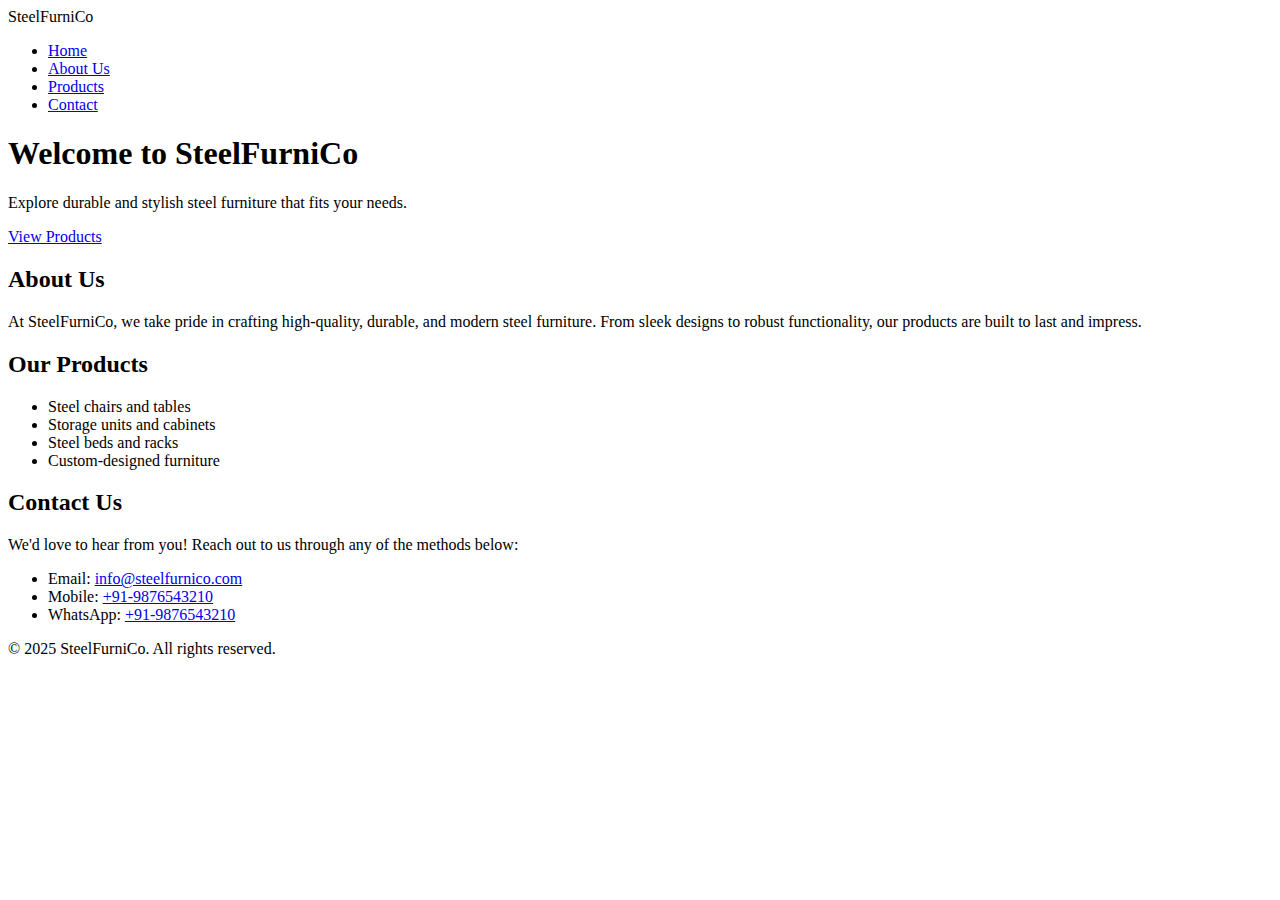
==== index.html @ c78d7b83 "Update index.html" ====
<!DOCTYPE html>
<html lang="en">
<head>
  <meta charset="UTF-8">
  <meta name="viewport" content="width=device-width, initial-scale=1.0">
  <title>Steel Furniture Showcase</title>
  <link rel="stylesheet" href="styles.css">
  <script defer src="script.js"></script>
</head>
<body>
  <header>
    <nav class="navbar">
      <div class="logo">SteelFurniCo</div>
      <div class="hamburger" id="hamburger">
        <span></span>
        <span></span>
        <span></span>
      </div>
      <ul class="nav-links" id="nav-links">
        <li><a href="#home">Home</a></li>
        <li><a href="#about">About Us</a></li>
        <li><a href="#products">Products</a></li>
        <li><a href="#contact">Contact</a></li>
      </ul>
    </nav>
  </header>

  <main>
    <section id="home" class="home">
      <h1>Welcome to SteelFurniCo</h1>
      <p>Explore durable and stylish steel furniture that fits your needs.</p>
      <a href="#products" class="cta-button">View Products</a>
    </section>

    <section id="about" class="about">
      <h2>About Us</h2>
      <p>At SteelFurniCo, we take pride in crafting high-quality, durable, and modern steel furniture. From sleek designs to robust functionality, our products are built to last and impress.</p>
    </section>

    <section id="products" class="products">
      <h2>Our Products</h2>
      <ul>
        <li>Steel chairs and tables</li>
        <li>Storage units and cabinets</li>
        <li>Steel beds and racks</li>
        <li>Custom-designed furniture</li>
      </ul>
    </section>

    <section id="contact" class="contact">
      <h2>Contact Us</h2>
      <p>We'd love to hear from you! Reach out to us through any of the methods below:</p>
      <ul>
        <li>Email: <a href="mailto:info@steelfurnico.com">info@steelfurnico.com</a></li>
        <li>Mobile: <a href="tel:+919876543210">+91-9876543210</a></li>
        <li>WhatsApp: <a href="https://wa.me/919876543210">+91-9876543210</a></li>
      </ul>
    </section>
  </main>

  <footer>
    <p>&copy; 2025 SteelFurniCo. All rights reserved.</p>
  </footer>
</body>
</html>
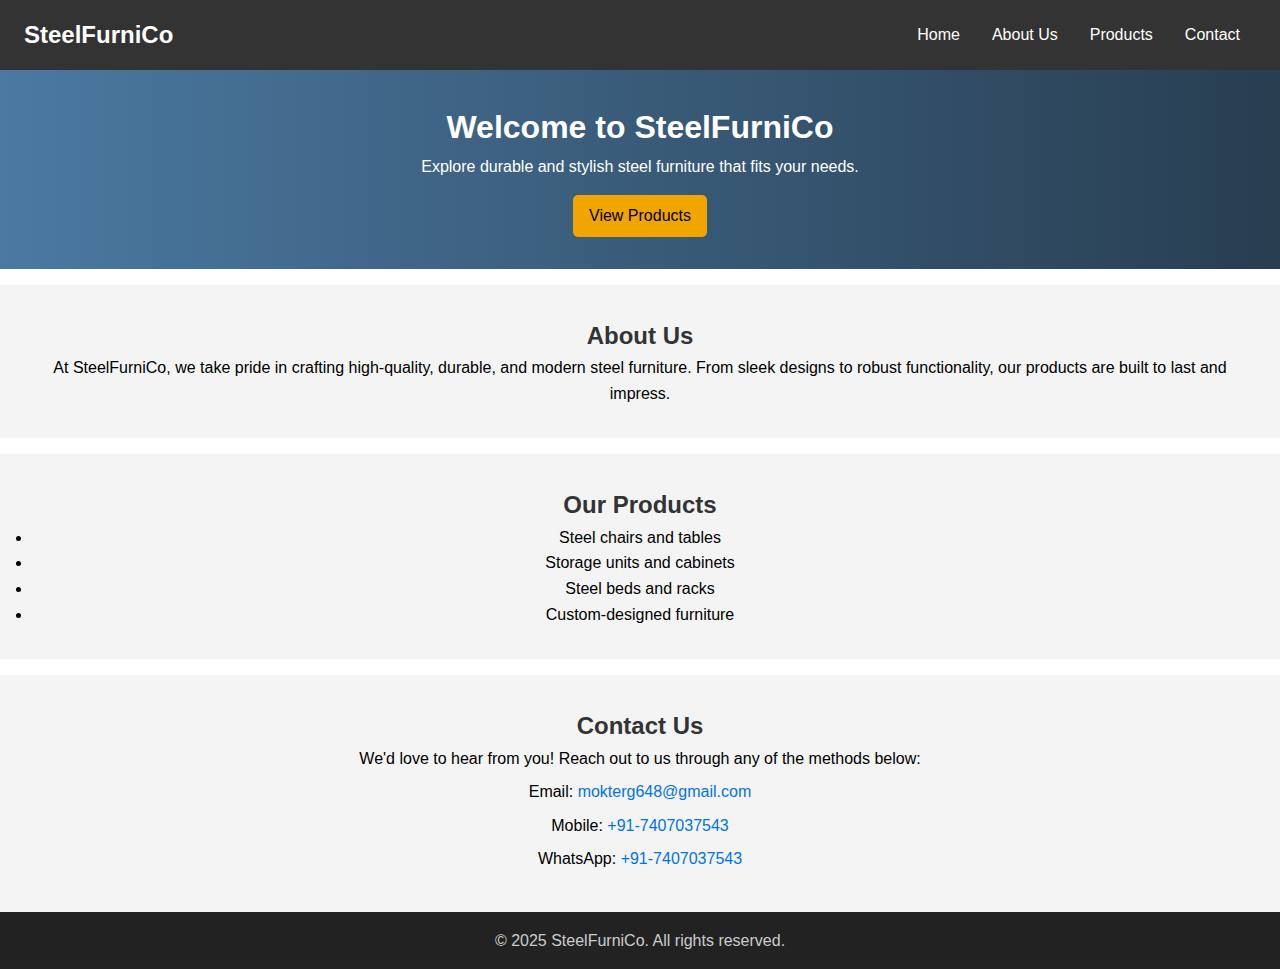
==== commit 65089ebd: "Update index.html" ====
--- a/index.html
+++ b/index.html
@@ -51,9 +51,9 @@
       <h2>Contact Us</h2>
       <p>We'd love to hear from you! Reach out to us through any of the methods below:</p>
       <ul>
-        <li>Email: <a href="mailto:info@steelfurnico.com">info@steelfurnico.com</a></li>
-        <li>Mobile: <a href="tel:+919876543210">+91-9876543210</a></li>
-        <li>WhatsApp: <a href="https://wa.me/919876543210">+91-9876543210</a></li>
+        <li>Email: <a href="mailto:mokterg648@gmail.com">mokterg648@gmail.com</a></li>
+        <li>Mobile: <a href="tel:+917407037543">+91-7407037543</a></li>
+        <li>WhatsApp: <a href="https://wa.me/917407037543">+91-7407037543</a></li>
       </ul>
     </section>
   </main>
--- a/styles.css
+++ b/styles.css
@@ -0,0 +1,138 @@
+* {
+  margin: 0;
+  padding: 0;
+  box-sizing: border-box;
+}
+
+body {
+  font-family: Arial, sans-serif;
+  line-height: 1.6;
+}
+
+header {
+  background-color: #333;
+  color: #fff;
+  padding: 1rem 0;
+}
+
+.navbar {
+  display: flex;
+  justify-content: space-between;
+  align-items: center;
+  padding: 0 1.5rem;
+}
+
+.logo {
+  font-size: 1.5rem;
+  font-weight: bold;
+}
+
+.hamburger {
+  display: none;
+  flex-direction: column;
+  cursor: pointer;
+}
+
+.hamburger span {
+  background: #fff;
+  height: 3px;
+  width: 25px;
+  margin: 3px 0;
+}
+
+.nav-links {
+  list-style: none;
+  display: flex;
+}
+
+.nav-links li {
+  margin: 0 1rem;
+}
+
+.nav-links a {
+  text-decoration: none;
+  color: #fff;
+  transition: color 0.3s ease-in-out;
+}
+
+.nav-links a:hover {
+  color: #f0a500;
+}
+
+.home {
+  text-align: center;
+  padding: 2rem;
+  background: linear-gradient(to right, #4b79a1, #283e51);
+  color: #fff;
+}
+
+.cta-button {
+  display: inline-block;
+  margin-top: 1rem;
+  padding: 0.5rem 1rem;
+  background: #f0a500;
+  color: #000;
+  text-decoration: none;
+  border-radius: 5px;
+  transition: background 0.3s ease-in-out;
+}
+
+.cta-button:hover {
+  background: #d18d00;
+}
+
+footer {
+  text-align: center;
+  padding: 1rem;
+  background: #222;
+  color: #ccc;
+}
+
+/* Mobile */
+@media screen and (max-width: 768px) {
+  .hamburger {
+    display: flex;
+  }
+
+  .nav-links {
+    display: none;
+    flex-direction: column;
+    text-align: center;
+    background: #444;
+    position: absolute;
+    top: 60px;
+    right: 0;
+    width: 100%;
+  }
+
+  .nav-links.active {
+    display: flex;
+  }
+}.about, .products, .contact {
+  padding: 2rem;
+  text-align: center;
+  background: #f4f4f4;
+  margin-top: 1rem;
+}
+
+.about h2, .products h2, .contact h2 {
+  color: #333;
+}
+
+.contact ul {
+  list-style: none;
+  padding: 0;
+}
+
+.contact ul li {
+  margin: 0.5rem 0;
+}
+
+.contact a {
+  text-decoration: none;
+  color: #0073e6;
+}
+
+.contact a:hover {
+  text-decoration: underline;
+}
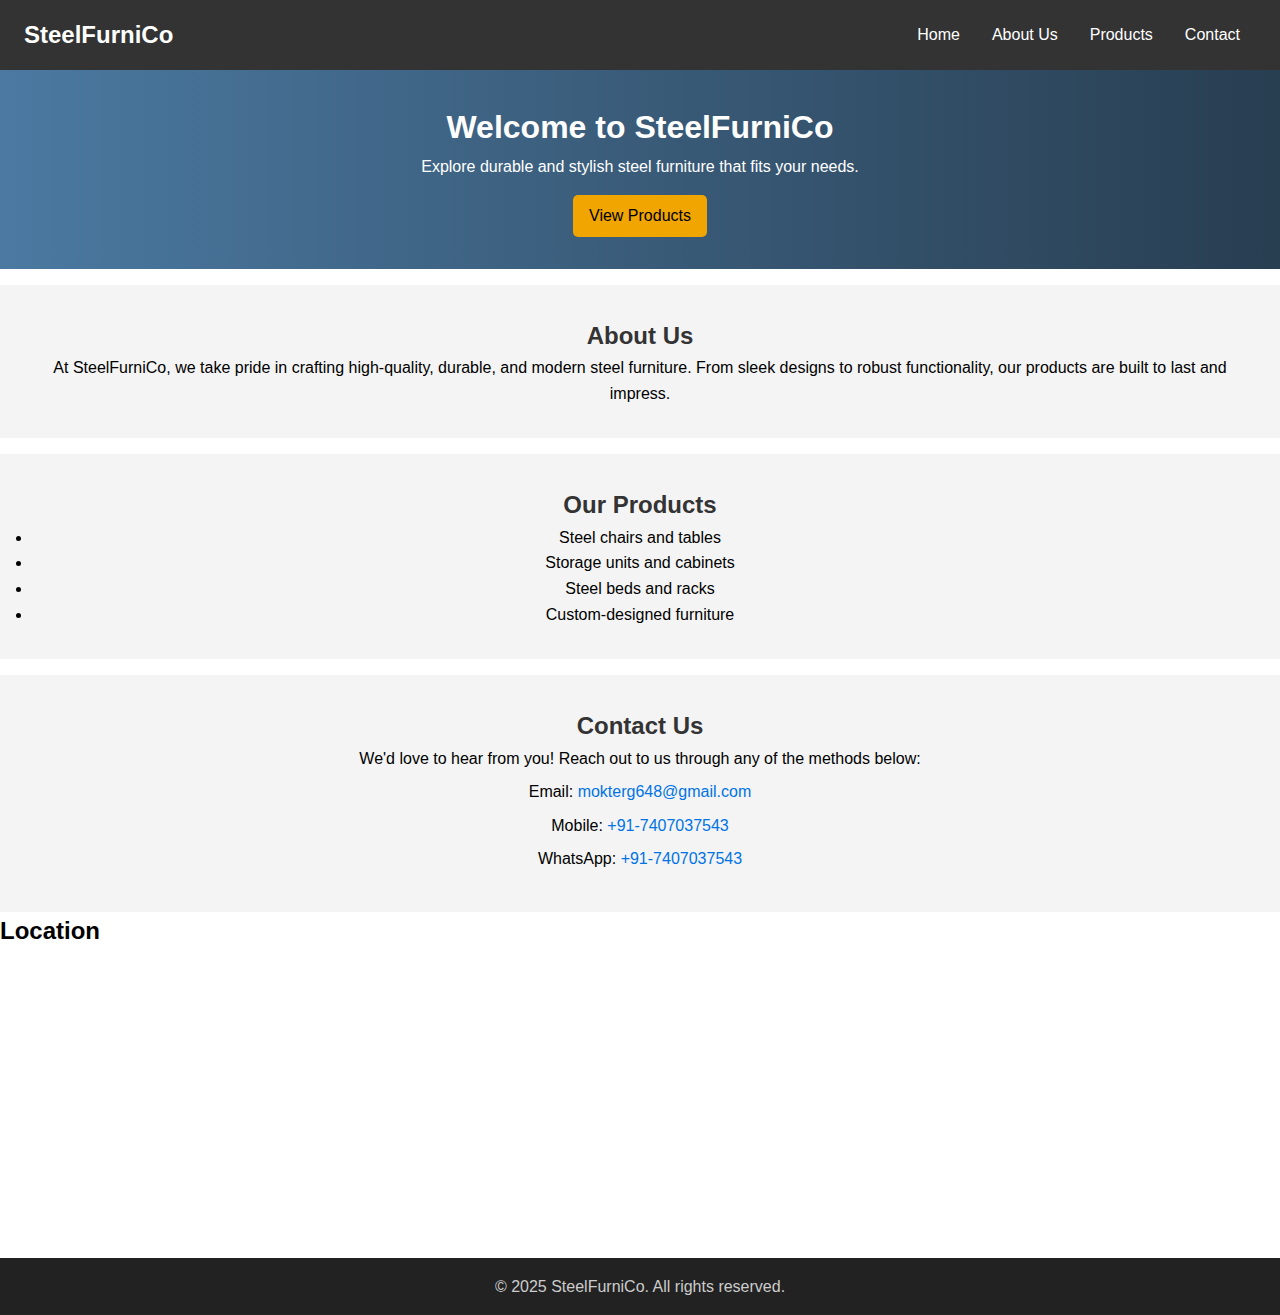
==== commit c54c1cea: "Update index.html" ====
--- a/index.html
+++ b/index.html
@@ -3,9 +3,8 @@
 <head>
   <meta charset="UTF-8">
   <meta name="viewport" content="width=device-width, initial-scale=1.0">
-  <title>Steel Furniture Showcase</title>
+  <title>Ariyan Steel Designer</title>
   <link rel="stylesheet" href="styles.css">
-  <script defer src="script.js"></script>
 </head>
 <body>
   <header>
@@ -56,10 +55,15 @@
         <li>WhatsApp: <a href="https://wa.me/917407037543">+91-7407037543</a></li>
       </ul>
     </section>
+    <section id="location" class="location">
+      <h2>Location</h2>
+      <iframe src="https://www.google.com/maps/embed?pb=!1m18!1m12!1m3!1d3683.424703445226!2d88.9134031750786!3d22.60061037947173!2m3!1f0!2f0!3f0!3m2!1i1024!2i768!4f13.1!3m3!1m2!1s0x3a01fdb42b09730b%3A0x9302b01f76fe6f7f!2sAriyan%20Steel%20Desiner!5e0!3m2!1sen!2sin!4v1742443052490!5m2!1sen!2sin" width="400" height="300" style="border:0;" allowfullscreen="" loading="lazy" referrerpolicy="no-referrer-when-downgrade"></iframe>
+    </section>
   </main>
 
   <footer>
     <p>&copy; 2025 SteelFurniCo. All rights reserved.</p>
   </footer>
+   <script defer src="script.js"></script>
 </body>
 </html>
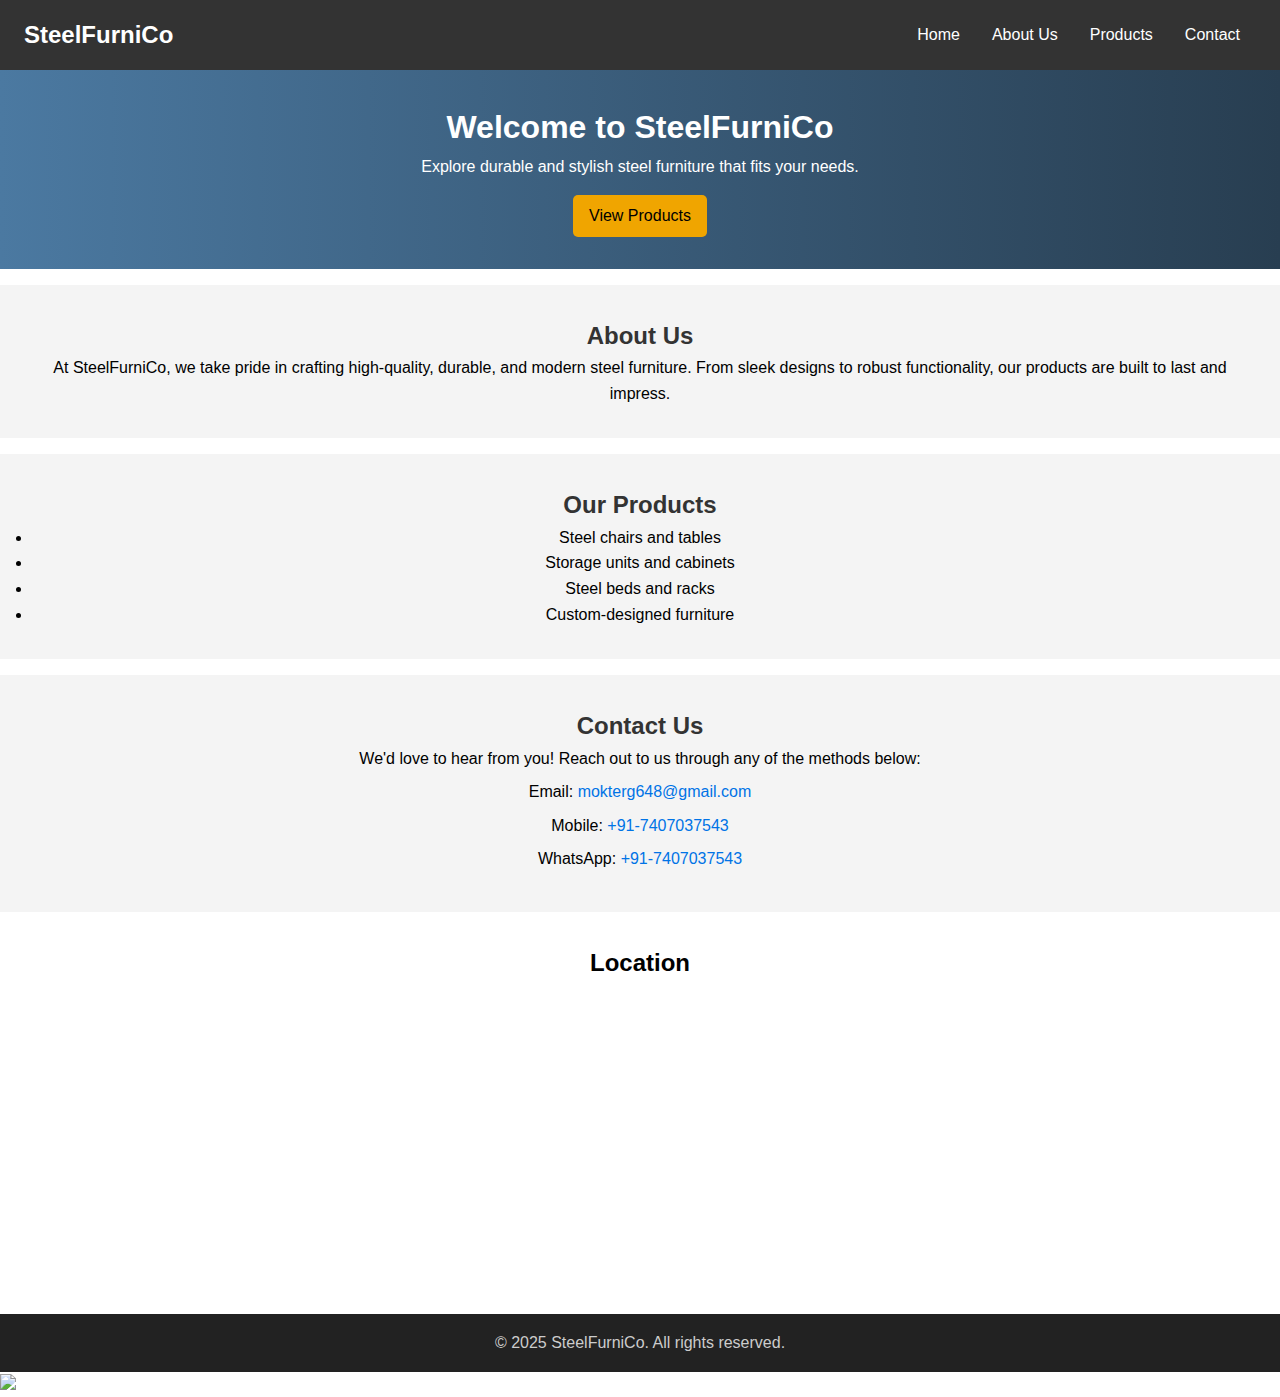
==== commit f82970f3: "Update index.html" ====
--- a/index.html
+++ b/index.html
@@ -55,6 +55,7 @@
         <li>WhatsApp: <a href="https://wa.me/917407037543">+91-7407037543</a></li>
       </ul>
     </section>
+    
     <section id="location" class="location">
       <h2>Location</h2>
       <iframe src="https://www.google.com/maps/embed?pb=!1m18!1m12!1m3!1d3683.424703445226!2d88.9134031750786!3d22.60061037947173!2m3!1f0!2f0!3f0!3m2!1i1024!2i768!4f13.1!3m3!1m2!1s0x3a01fdb42b09730b%3A0x9302b01f76fe6f7f!2sAriyan%20Steel%20Desiner!5e0!3m2!1sen!2sin!4v1742443052490!5m2!1sen!2sin" width="400" height="300" style="border:0;" allowfullscreen="" loading="lazy" referrerpolicy="no-referrer-when-downgrade"></iframe>
@@ -64,6 +65,7 @@
   <footer>
     <p>&copy; 2025 SteelFurniCo. All rights reserved.</p>
   </footer>
+  <img src="https://github.com/AriyanSteel/mywebpage/blob/main/IMG_20211009_083722.jpg">
    <script defer src="script.js"></script>
 </body>
 </html>
--- a/styles.css
+++ b/styles.css
@@ -77,6 +77,20 @@
   transition: background 0.3s ease-in-out;
 }
 
+.location {
+  display: flex;
+  flex-direction: column;
+  align-items: center;
+  padding: 2rem;
+  text-align: center;
+}
+
+.location iframe {
+  width: 100%;
+  max-width: 600px;
+  height: 300px;
+  border: 0;
+}
 .cta-button:hover {
   background: #d18d00;
 }
@@ -108,7 +122,12 @@
   .nav-links.active {
     display: flex;
   }
-}.about, .products, .contact {
+
+  .location iframe {
+    height: 250px;
+  }
+}
+.about, .products, .contact {
   padding: 2rem;
   text-align: center;
   background: #f4f4f4;
@@ -136,3 +155,6 @@
 .contact a:hover {
   text-decoration: underline;
 }
+
+
+
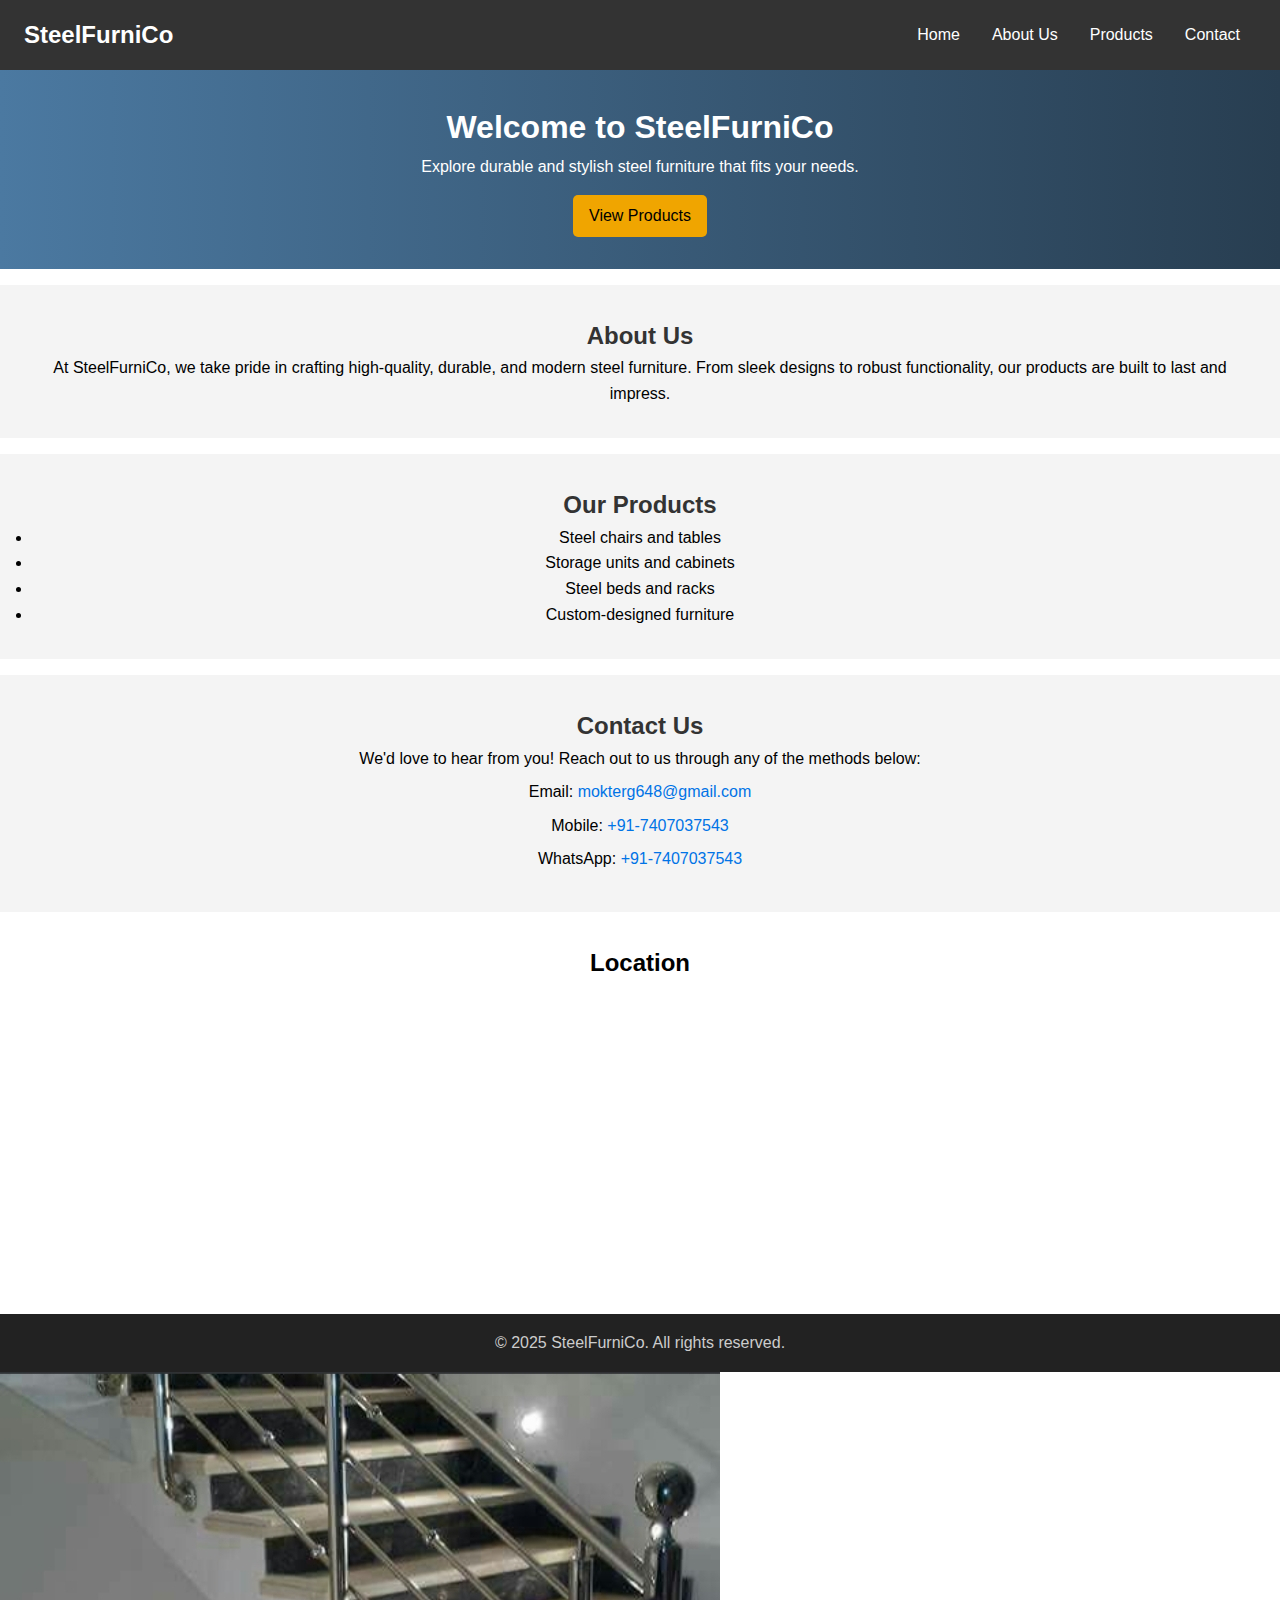
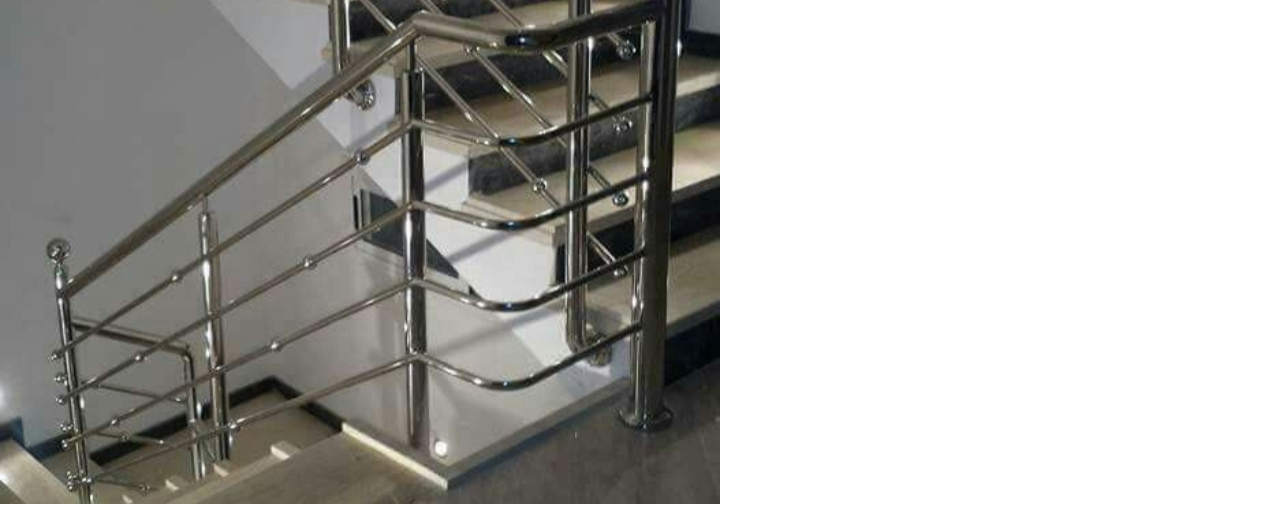
==== commit f558d9aa: "Update index.html" ====
--- a/index.html
+++ b/index.html
@@ -65,7 +65,7 @@
   <footer>
     <p>&copy; 2025 SteelFurniCo. All rights reserved.</p>
   </footer>
-  <img src="https://github.com/AriyanSteel/mywebpage/blob/main/IMG_20211009_083722.jpg">
+  <img src="IMG_20211009_083722.jpg">
    <script defer src="script.js"></script>
 </body>
 </html>
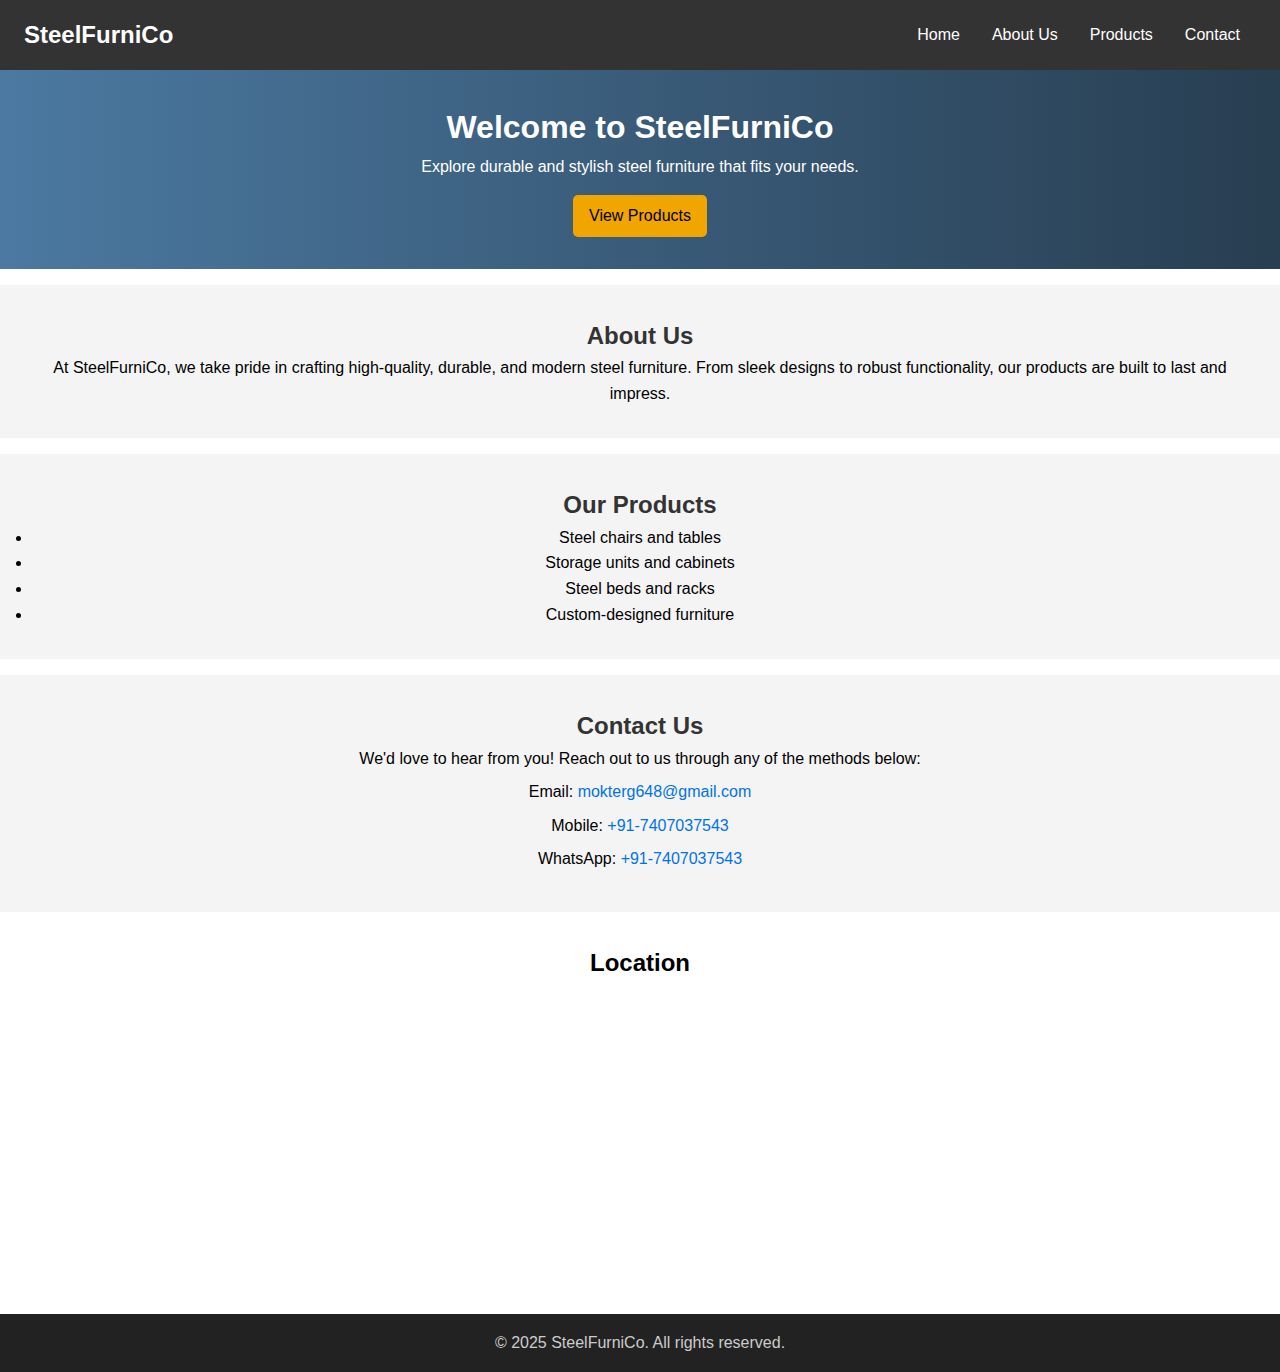
==== commit 4fcf6108: "Update index.html" ====
--- a/index.html
+++ b/index.html
@@ -18,7 +18,7 @@
       <ul class="nav-links" id="nav-links">
         <li><a href="#home">Home</a></li>
         <li><a href="#about">About Us</a></li>
-        <li><a href="#products">Products</a></li>
+        <li><a href="product.html">Products</a></li>
         <li><a href="#contact">Contact</a></li>
       </ul>
     </nav>
@@ -65,7 +65,6 @@
   <footer>
     <p>&copy; 2025 SteelFurniCo. All rights reserved.</p>
   </footer>
-  <img src="IMG_20211009_083722.jpg">
    <script defer src="script.js"></script>
 </body>
 </html>
